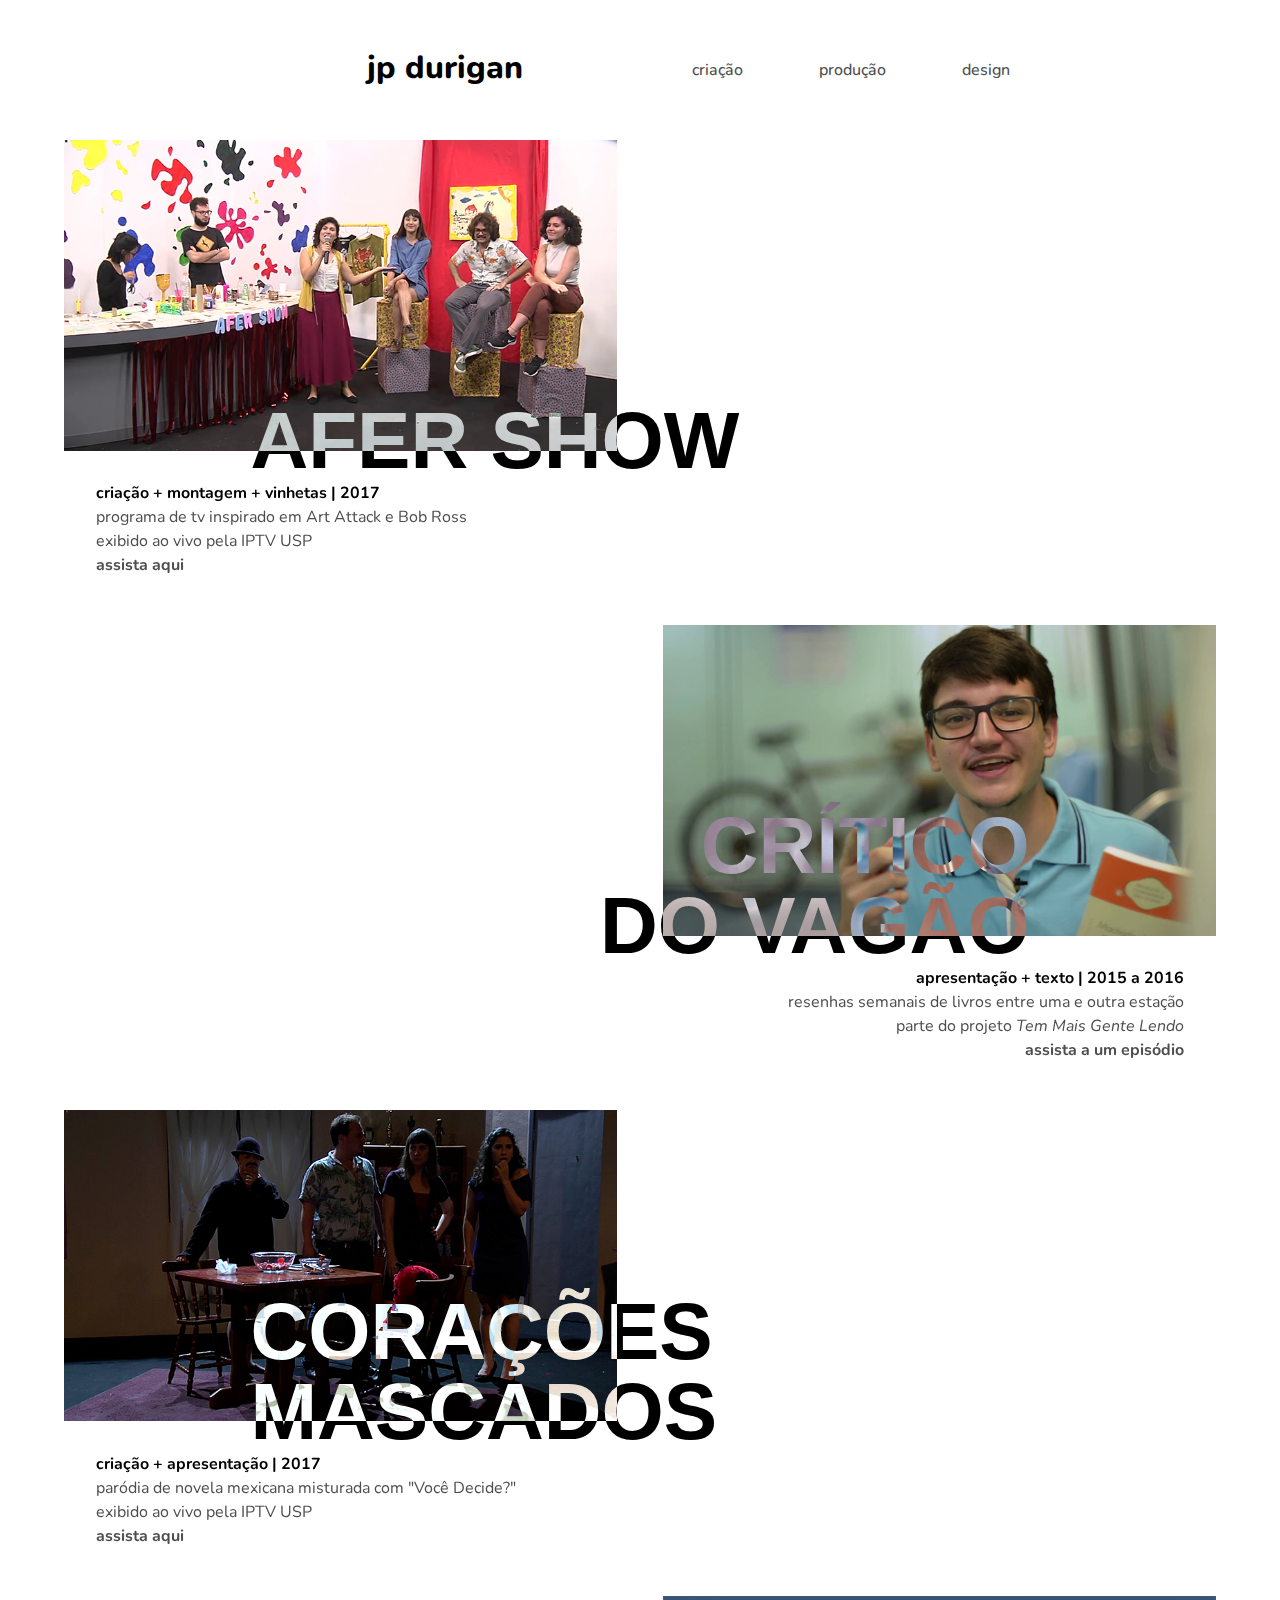
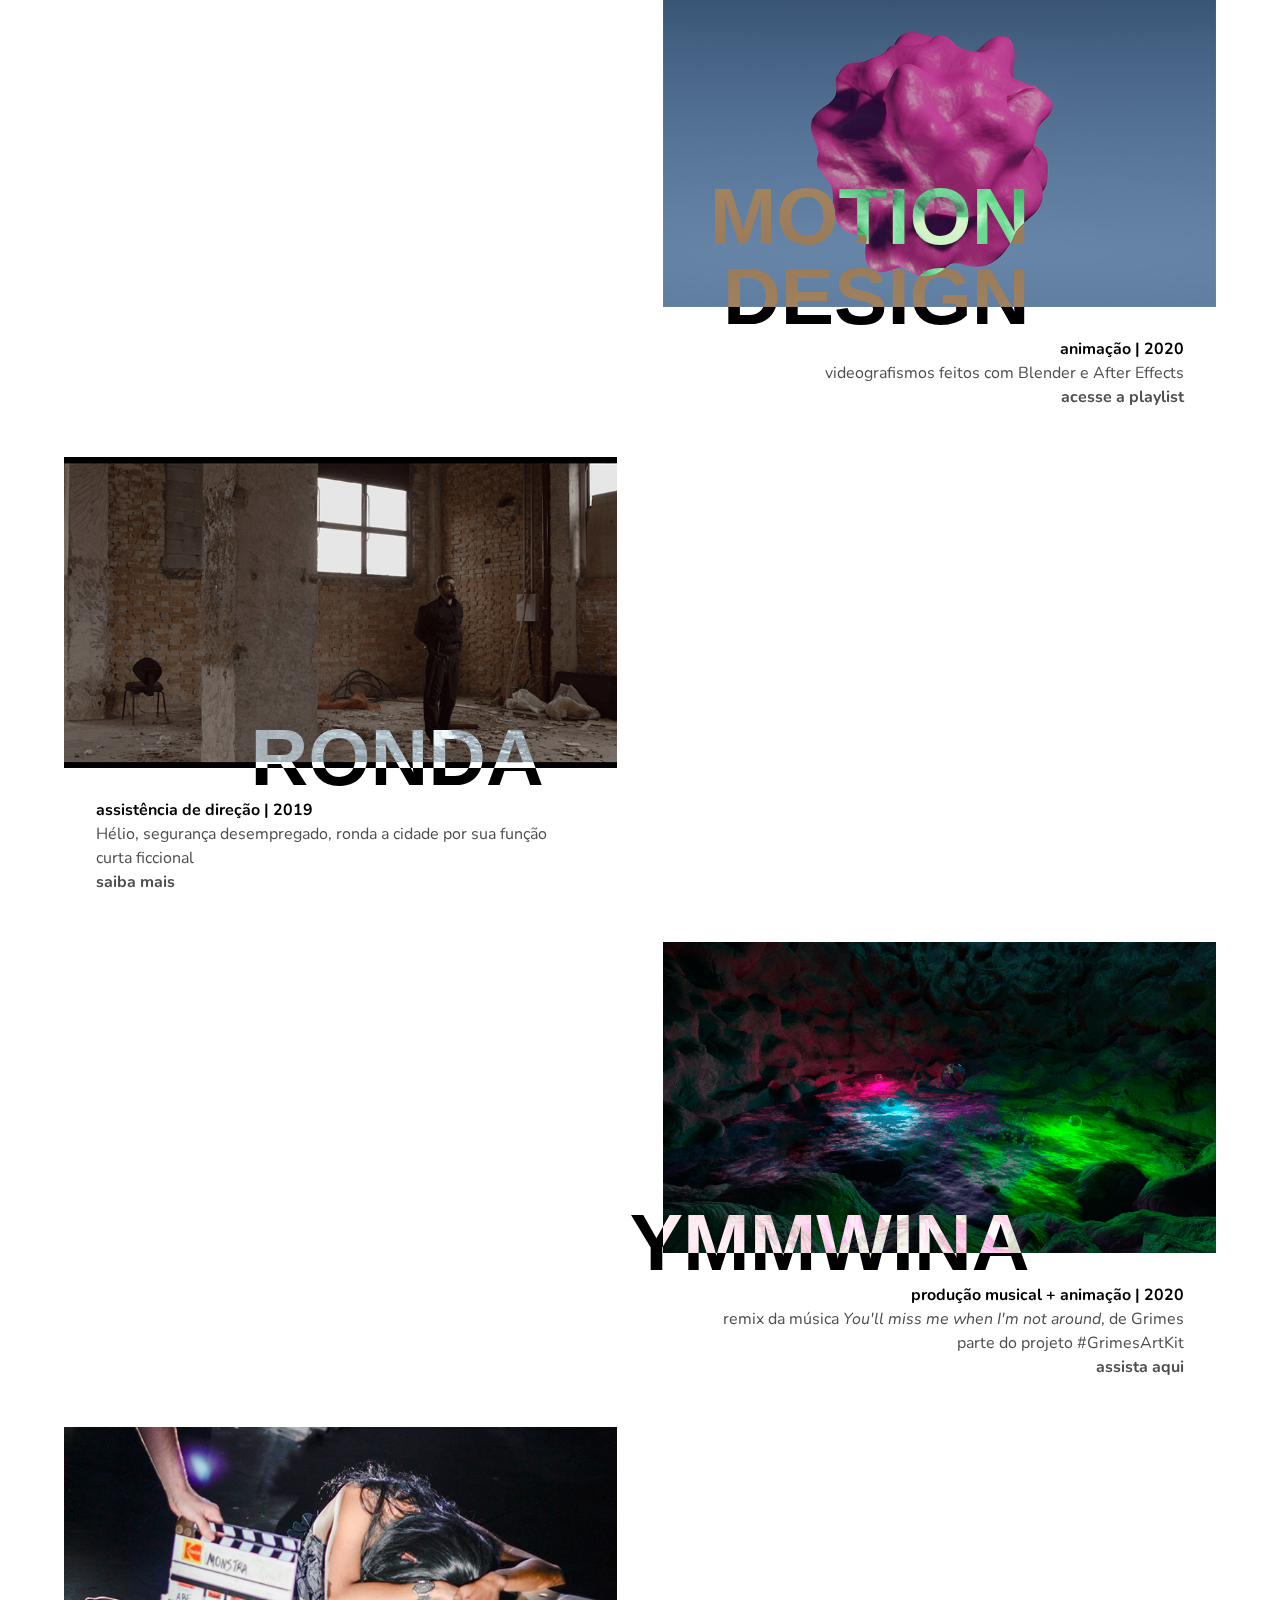
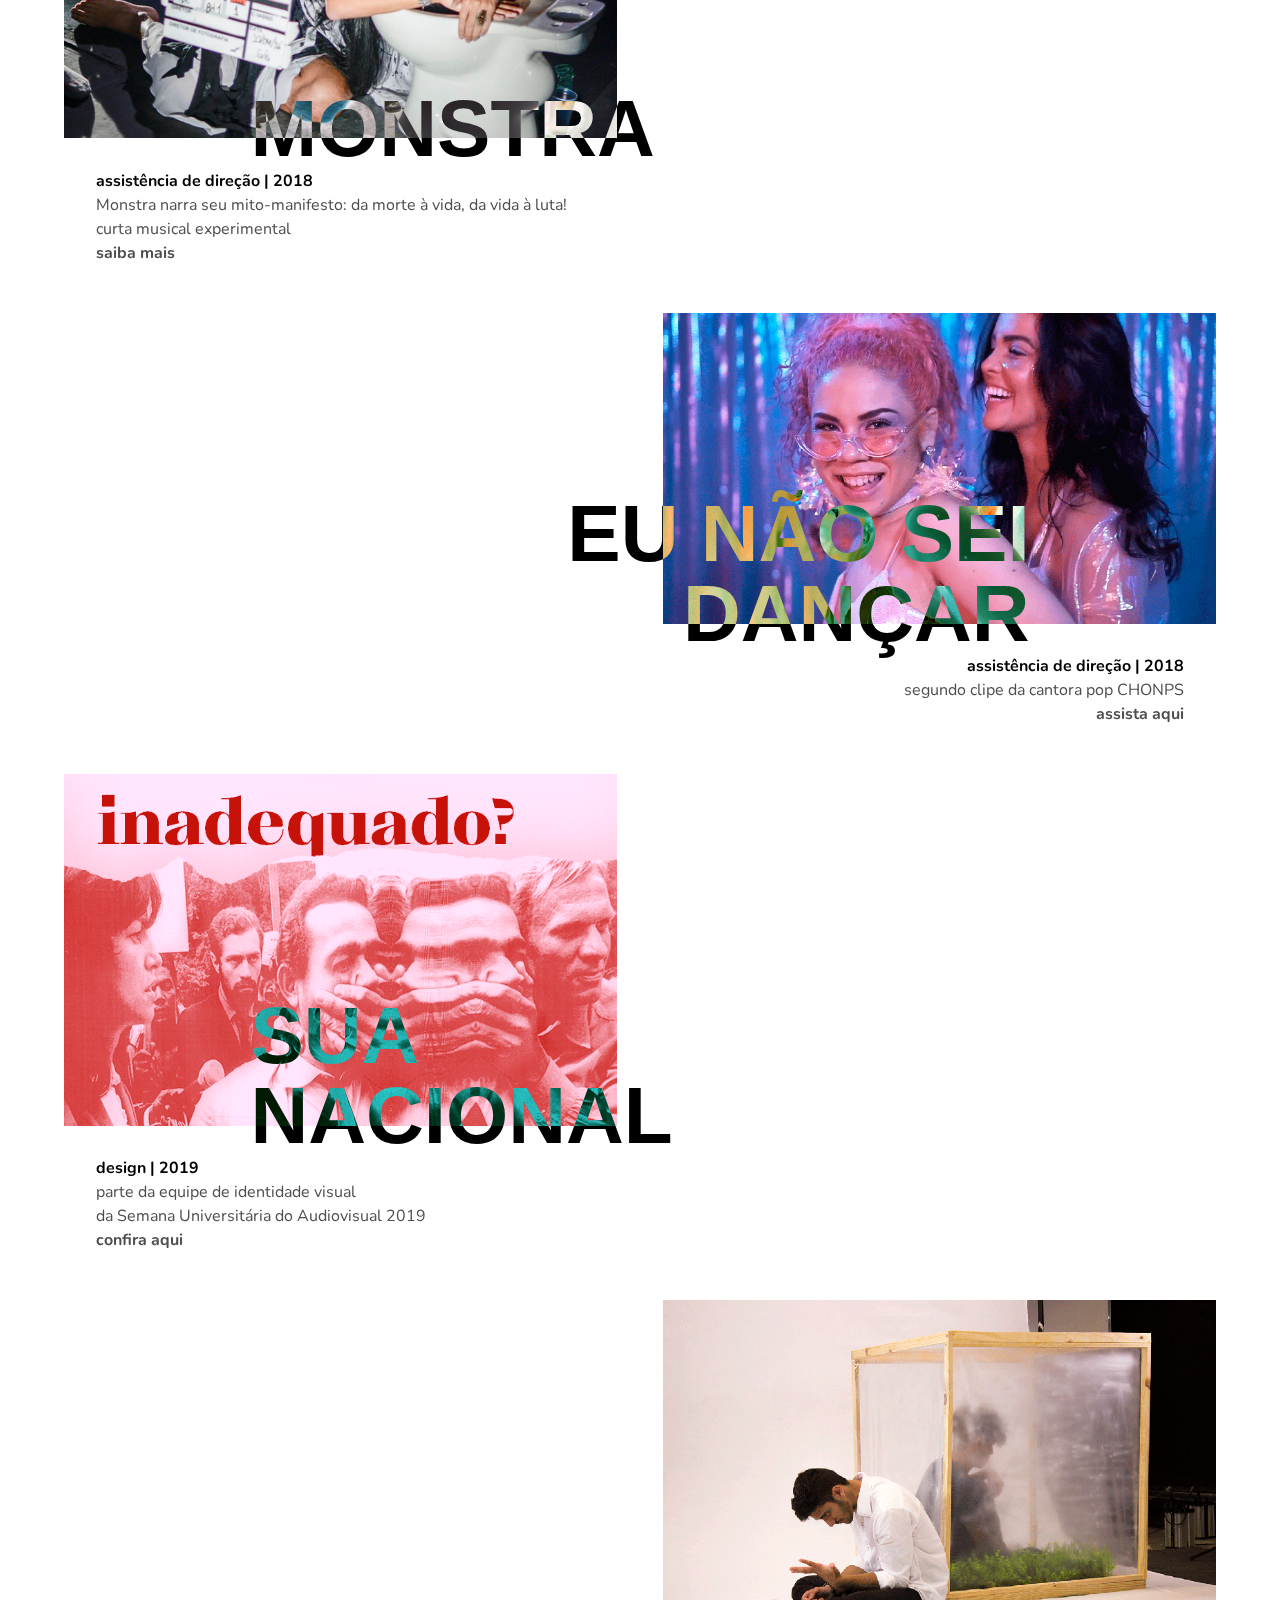
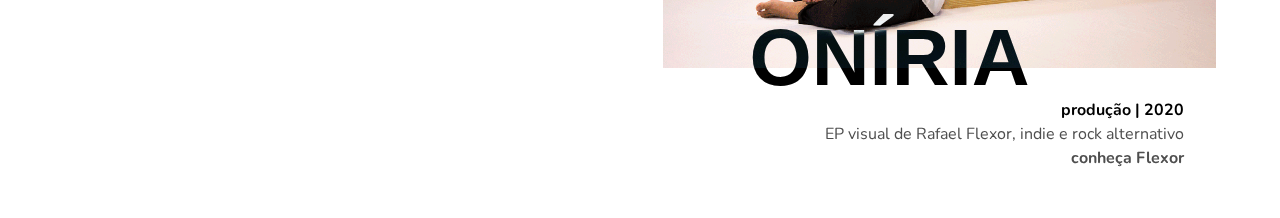
==== audiovisual/index.html @ fc821e5d "Refactor da página principal e ajustes de CSS" ====
<!DOCTYPE html>
<html  lang="pt-br">
	<head>
		<meta charset="UTF-8">
		<meta name="viewport" content="width=device-width">
		<title>audiovisual - jp durigan</title>

		<link rel="stylesheet" href="../css/reset.css">
		<link rel="stylesheet" href="../css/style-portfolio.css">
		<link rel="preconnect" href="https://fonts.gstatic.com">
		<link href="https://fonts.googleapis.com/css2?family=Nunito:wght@500;600;700;800&display=swap" rel="stylesheet">
	</head>

	<body>
		<nav id="menu">
			<div class="caixa-menu">
				<div id="container-nome">
					<a href="https://durigan.jp/">
					<h1 class="nome">JP Durigan</h1>
					<p class="home">voltar para home</p>
					</a>
				</div>

				<ul>
					<li class="btn" id="btn-criacao" onclick="filtrarPor('criacao')">Criação</li>
					<li class="btn" id="btn-producao" onclick="filtrarPor('producao')">Produção</li>
					<li class="btn" id="btn-design" onclick="filtrarPor('design')">Design</li>
				</ul>
			</div>
		</nav>

		<main>
			<ul class="trabalhos">
				<li class="trab criacao design">
					<div class="caixa-img">
						<a href="https://youtu.be/u4r_Te8Sxm0">
						<img src="../imgs/afershow.png">
						<h2 class="titulo-trabalho">Afer Show</h2></a>
					</div>
					<p class="funcao">Criação + Montagem + Vinhetas | 2017</p>
					<p>programa de tv inspirado em Art Attack e Bob Ross</p>
					<p>exibido ao vivo pela IPTV USP</p>
					<p><a href="https://youtu.be/u4r_Te8Sxm0">assista aqui</a></p>
				</li>
				<li class="trab criacao">
					<div class="caixa-img">
						<a href="https://www.youtube.com/watch?v=it1mBpgCwrk">
						<img src="../imgs/criticodovagao.png">
						<h2 class="titulo-trabalho titulo-trabalho-longo">Crítico<br>do Vagão</h2></a>
					</div>				
					<p class="funcao">Apresentação + Texto | 2015 a 2016</p>
					<p>resenhas semanais de livros entre uma e outra estação</p>
					<p>parte do projeto <em>Tem Mais Gente Lendo</em></p>
					<p><a href="https://www.youtube.com/watch?v=it1mBpgCwrk">assista a um episódio</a><p>
				</li>
				<li class="trab criacao">
					<div class="caixa-img">
						<a href="https://youtu.be/kdOI4MSBvjY">
						<img src="../imgs/coracoesmascados.png">
						<h2 class="titulo-trabalho titulo-trabalho-longo">Corações<br>Mascados</h2></a>
					</div>
					<p class="funcao">Criação + Apresentação | 2017</p>
					<p>paródia de novela mexicana misturada com "Você Decide?"</p>
					<p>exibido ao vivo pela IPTV USP</p>
					<p><a href="https://youtu.be/kdOI4MSBvjY">assista aqui</a></p>
				</li>
				<li class="trab design">
					<div class="caixa-img">
						<a href="https://www.youtube.com/playlist?list=PLJKxPqc6_IZyKeStPjpwC_qRiRZyDe5yc">
						<img src="../imgs/meleca.png">
						<h2 class="titulo-trabalho titulo-trabalho-longo">Motion<br>Design</h2></a>
					</div>				
					<p class="funcao">Animação | 2020</p>
					<p>videografismos feitos com Blender e After Effects</p>
					<p><a href="https://www.youtube.com/playlist?list=PLJKxPqc6_IZyKeStPjpwC_qRiRZyDe5yc">acesse a playlist</a><p>
				</li>
				<li class="trab producao">
					<div class="caixa-img">
						<a href="http://www.quinafilmes.com.br/filmes/ronda">
						<img src="../imgs/ronda.png">
						<h2 class="titulo-trabalho">Ronda</h2></a>
					</div>
					<p class="funcao">Assistência de direção | 2019</p>
					<p>Hélio, segurança desempregado, ronda a cidade por sua função</p>
					<p>curta ficcional</p>
					<p><a href="http://www.quinafilmes.com.br/filmes/ronda">saiba mais</a></p>
				</li>
				<li class="trab design">
					<div class="caixa-img">
						<a href="https://youtu.be/bR21PrjruXg">
						<img src="../imgs/ymmwina.png">
						<h2 class="titulo-trabalho">YMMWINA</h2></a>
					</div>
					<p class="funcao">Produção musical + Animação | 2020</p>
					<p>remix da música <em>You'll miss me when I'm not around</em>, de Grimes</p>
					<p>parte do projeto #GrimesArtKit</p>
					<p><a href="https://youtu.be/bR21PrjruXg">assista aqui</a><p>
				</li>
				<li class="trab producao">
					<div class="caixa-img">
						<a href="https://www.facebook.com/houseofmonstra/">
						<img src="../imgs/monstra.png">
						<h2 class="titulo-trabalho">Monstra</h2></a>
					</div>
					<p class="funcao">Assistência de direção | 2018</p>
					<p>Monstra narra seu mito-manifesto: da morte à vida, da vida à luta!</p>
					<p>curta musical experimental</p>
					<p><a href="https://www.facebook.com/houseofmonstra/">saiba mais</a></p>
				</li>
				<li class="trab producao">
					<div class="caixa-img">
						<a href="https://www.youtube.com/watch?v=3Rs8Cny1pIY">
						<img src="../imgs/eunaoseidancar.png">
						<h2 class="titulo-trabalho titulo-trabalho-longo">Eu Não Sei<br>Dançar</h2></a>
					</div>
					<p class="funcao">Assistência de direção | 2018</p>
					<p>segundo clipe da cantora pop CHONPS</p>
					<p><a href="https://www.youtube.com/watch?v=3Rs8Cny1pIY">assista aqui</a></p>
				</li>
				<li class="trab design">
					<div class="caixa-img">
						<a href="https://www.instagram.com/suanacional/">
						<img src="../imgs/sua.png">
						<h2 class="titulo-trabalho titulo-trabalho-longo">SUA<br>NACIONAL</h2></a>
					</div>
					<p class="funcao">Design | 2019</p>
					<p>parte da equipe de identidade visual<br>da Semana Universitária do Audiovisual 2019</p>
					<p><a href="https://www.instagram.com/suanacional/">confira aqui</a></p>
				</li>
				<li class="trab producao">
					<div class="caixa-img">
						<a href="https://www.youtube.com/watch?v=kX_NXVRLVF0">
						<img src="../imgs/oniria.png">
						<h2 class="titulo-trabalho">Oníria</h2></a>
					</div>
					<p class="funcao">Produção | 2020</p>
					<p>EP visual de Rafael Flexor, indie e rock alternativo</p>
					<p><a href="https://www.youtube.com/watch?v=kX_NXVRLVF0">conheça Flexor</a></p>
				</li>
			</ul>
		</main>
	</body>

	<script src ="../js/jquery-3.5.1.min.js"></script>
	<script src ="../js/main-portfolio.js"></script>
	
</html>
---- css/style-portfolio.css ----
html {
	background-color: #ffffff;
}

body {
	color: #4e4e4e;
	font-family: 'Nunito', sans-serif;
}

nav {
	background-color: #ffffff;
	height: 140px;
	position: sticky;
	top: 0;
	width: 100%;
	z-index: 1;
}

.caixa-menu {
	align-items: center;
	display: inline-flex;
    height: inherit;
    justify-content: center;
	width: 100%;
}

#container-nome {
	cursor: pointer;
	display: inline-block;
	margin-top: 12px;
	position: relative;
	text-align: center;
	width: 33%;
}

#container-nome a {
	color: inherit;
	text-decoration: none;
}

.nome {
	color: black;
	font-size: 24pt;
	font-weight: 800;
	line-height: 1.5;
	text-transform: lowercase;
	transition: 400ms;
}

#container-nome:hover .nome {
	font-size: 28pt;
}

.home {
	font-weight: 500;
	opacity: 0%;
	transition: 400ms;
}

#container-nome:hover .home {
	opacity: 100%;
}

.caixa-menu ul {
	display: inline;
	vertical-align: middle;
}

.btn {
	cursor: pointer;
	display: inline-block;
	font-size: 12pt;
	font-weight: 500;
	padding: 0 36px;
	text-transform: lowercase;
	transition: 200ms;
}

.btn:hover {
	font-size: 16pt;
	font-weight: 700;
}

.ativo {
	font-size: 16pt;
	font-weight: 800;
}

main {
	margin: 0 auto;
	width: min(90%, 1400px);
}

.trab {
	margin-bottom: 3em;
	width: 60%;
}

.escondido {
	display: none;
}

.caixa-img a {
	color: inherit;
	text-decoration: none;
}

li img {
	transition: 400ms;
	width: 80%;
}

li img:hover {
	width: 100%;
}

.titulo-trabalho {
	color: white;
	font-family: 'Rubik', sans-serif;
	font-size: 60pt;
	font-weight: 800;
	margin-top: -0.66em;
	mix-blend-mode: difference;
	text-transform: uppercase;
	width: 100%;
}

.trab p {
	line-height: 1.5;
}

.trab p em {
	font-style: italic;
}

.funcao {
	color: black;
	font-weight: 700;
	text-transform: lowercase;
}

.left {
	left: 0px;
	margin-right: auto;
	text-align: left;
}

.left .titulo-trabalho {
	margin-left: 2.33em;
}

.left p {
	margin-left: 2em;
}

.right {
	margin-left: auto;
	right: 0px;
	text-align: right;
}

.right .titulo-trabalho {
	margin-left: -2.33em;
}

.right p {
	margin-right: 2em;
}

.titulo-trabalho-longo {
	margin-top: -1.66em;
}

p a {
	color: inherit;
	font-weight: 700;
	text-decoration: none;
}

p a:hover {
	text-decoration: underline;
}

@media (max-width: 900px) {

	nav {
		height: auto;
	}
	
	.caixa-menu {
		display: block;
	}

	#container-nome {
		text-align: center;
		width: 100%;
	}

	.home {
		display: none;
	}

	.btn {
		display: block;
		text-align: center;
		line-height: 2em;
	}

	.btn:last-child {
		padding-bottom: 1em;
	}

	main {
		width: 100%;
	}

	.trab {
		float: none;
		width: 100%;
	}

	.trab img {
		width: 100%;
	}

	.titulo-trabalho {
		font-size: 36pt;
	}

	.titulo-trabalho-longo {
		margin-top: -0.66em;
	}

	.left .titulo-trabalho {
		margin-left: auto;
	}

	.left p {
		margin-left: 1em;
	}

	.right .titulo-trabalho {
		margin-left: auto;
	}

	.right p {
		margin-right: 1em;
	}
}
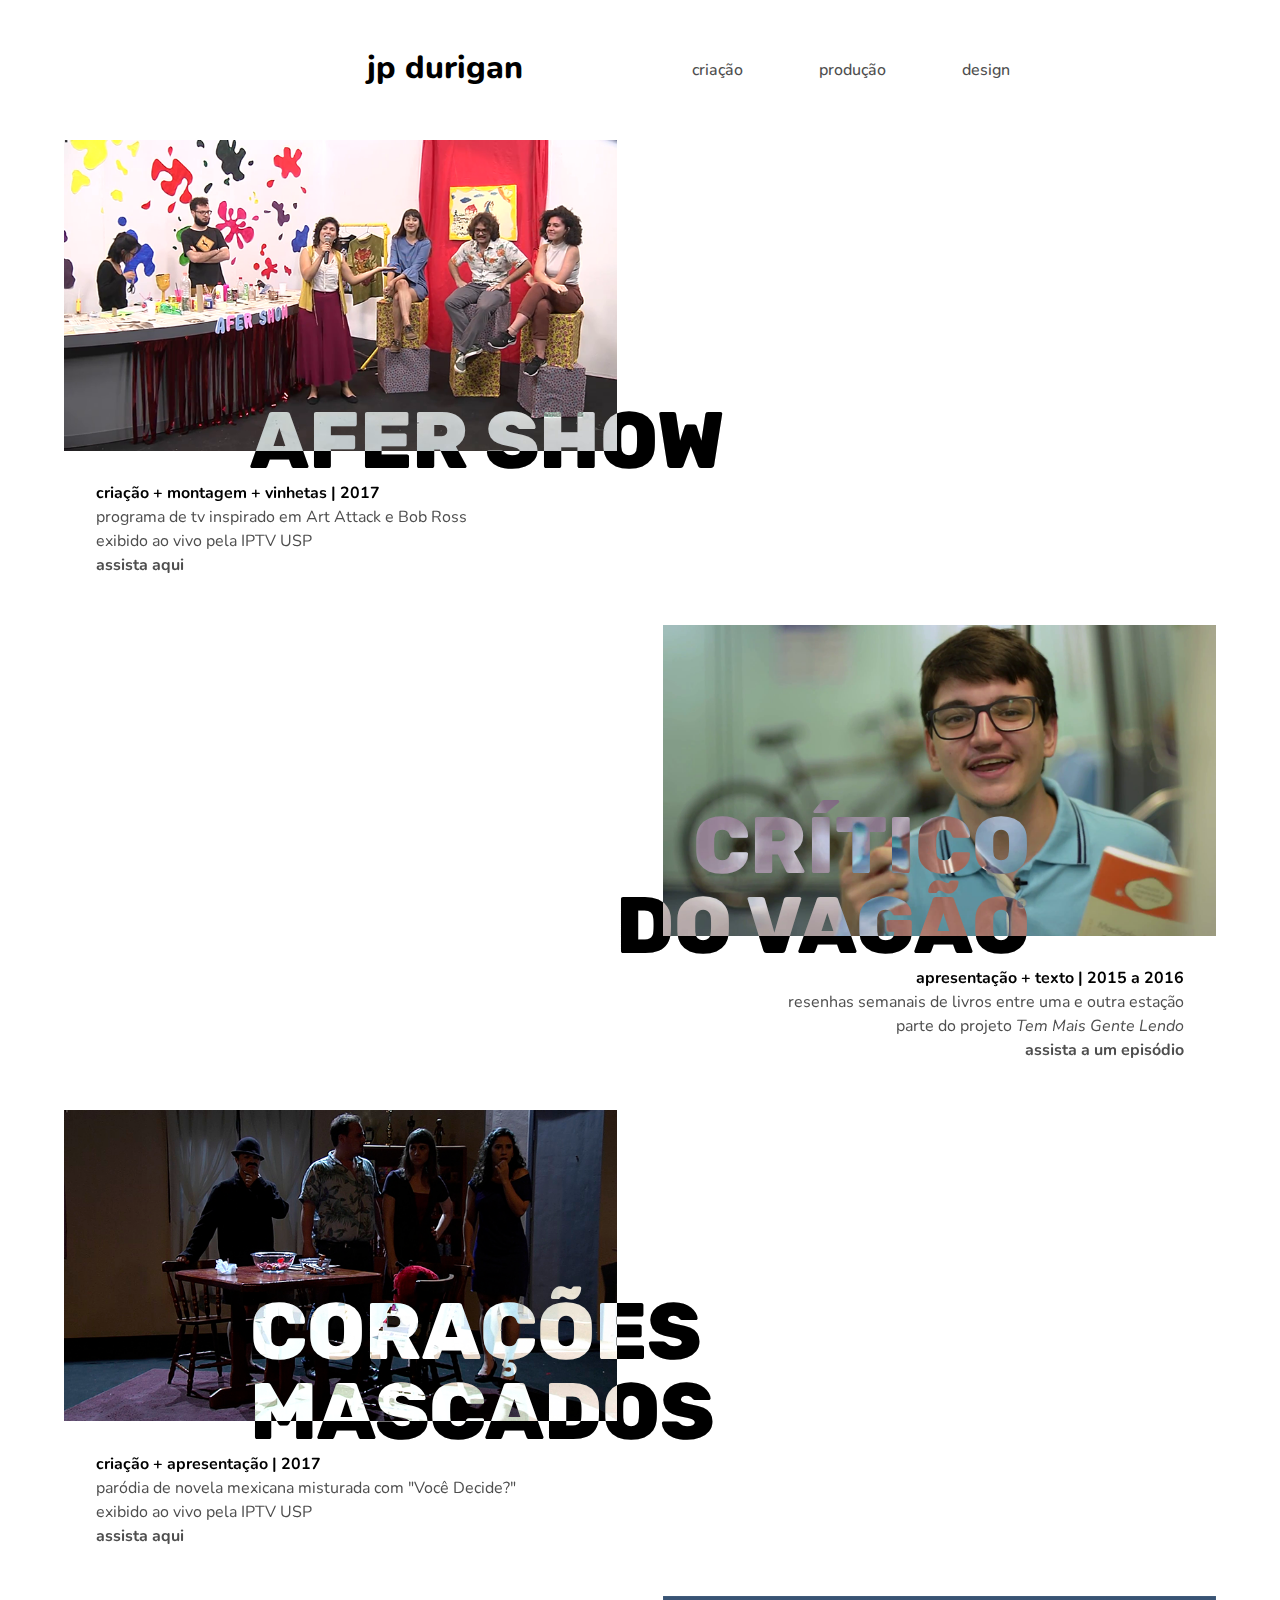
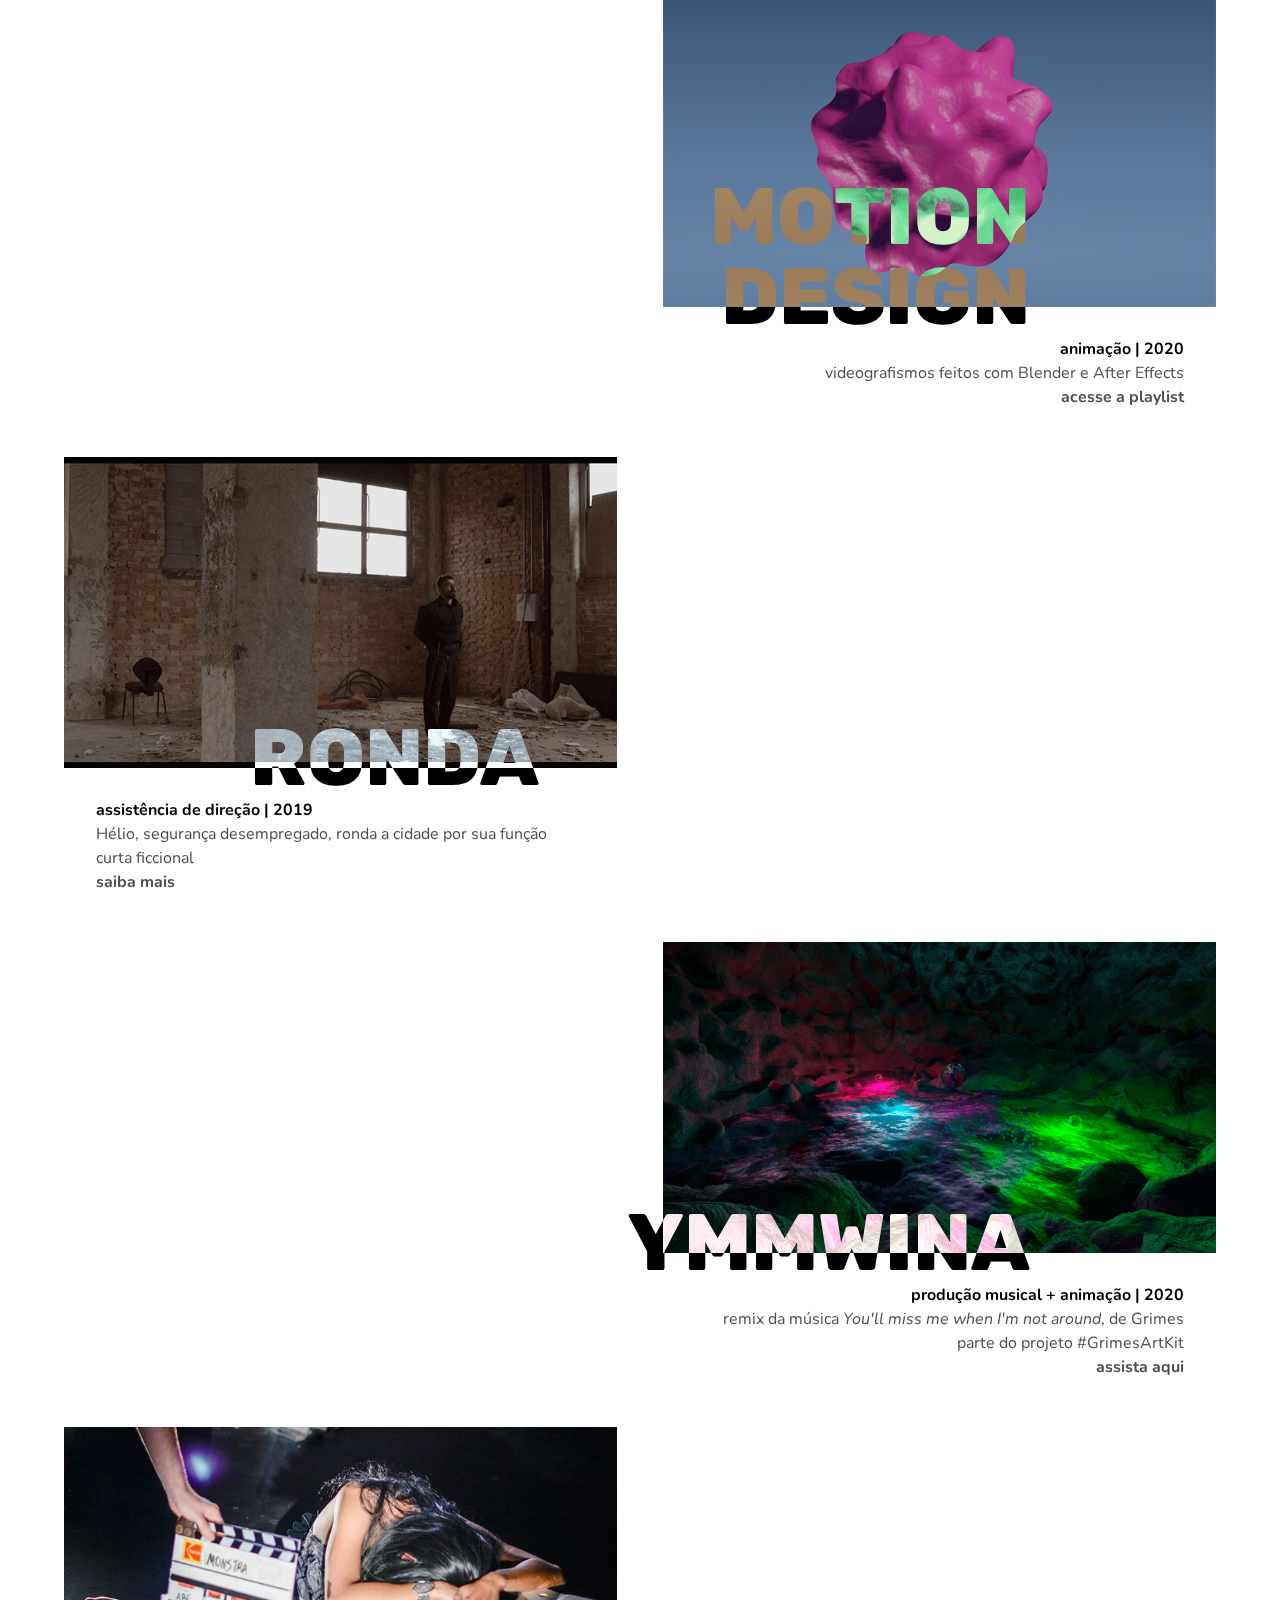
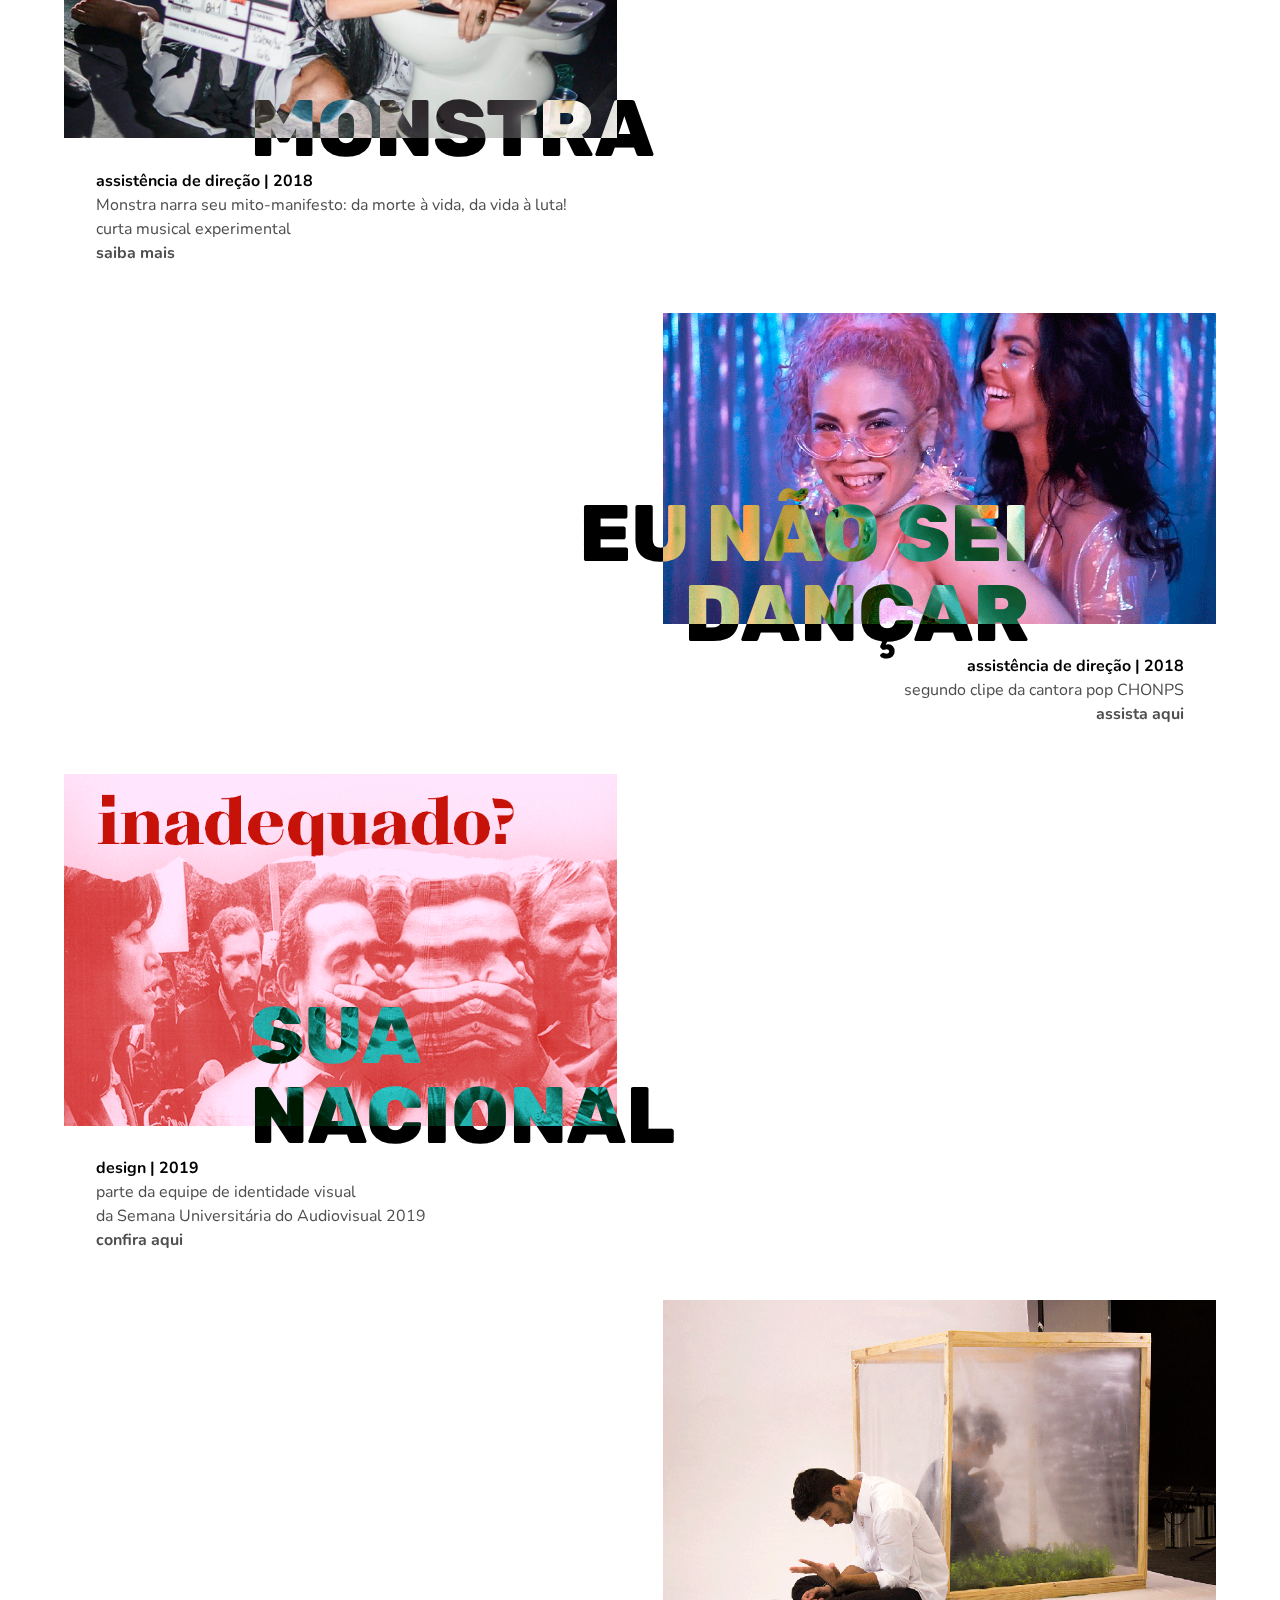
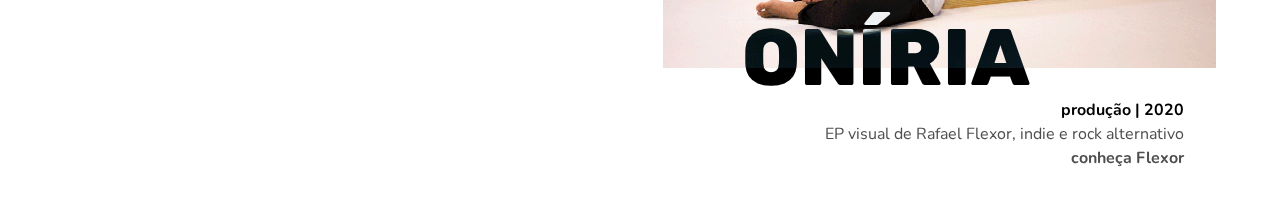
==== commit 1f868cfa: "Adicionando favicon" ====
--- a/audiovisual/index.html
+++ b/audiovisual/index.html
@@ -9,6 +9,9 @@
 		<link rel="stylesheet" href="../css/style-portfolio.css">
 		<link rel="preconnect" href="https://fonts.gstatic.com">
 		<link href="https://fonts.googleapis.com/css2?family=Nunito:wght@500;600;700;800&display=swap" rel="stylesheet">
+		<link href="https://fonts.googleapis.com/css2?family=Rubik:wght@800&display=swap" rel="stylesheet">
+		<link rel="icon" href="../imgs/favicon-16.png" sizes="16x16">
+		<link rel="icon" href="../imgs/favicon-32.png" sizes="32x32">
 	</head>
 
 	<body>
